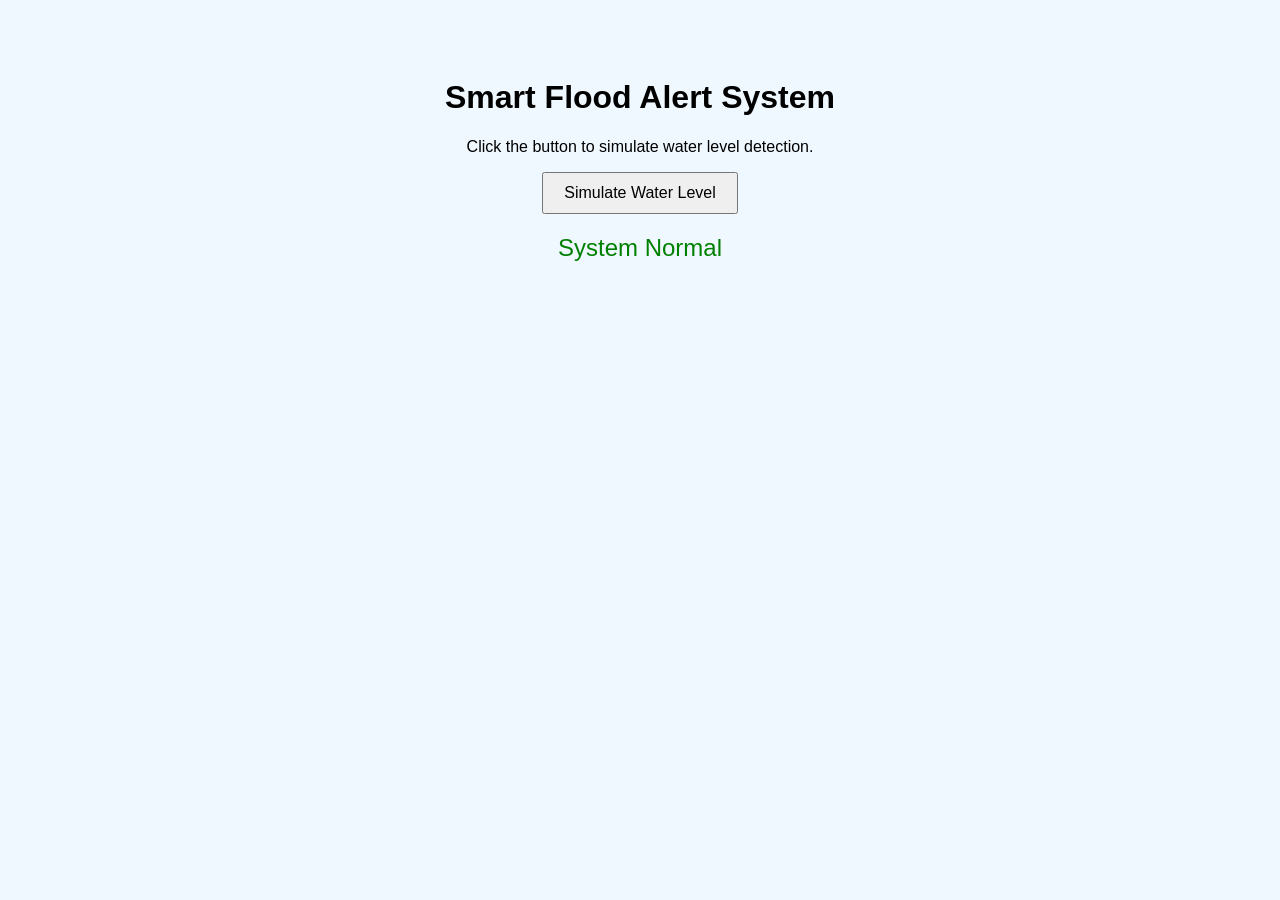
==== index.html @ 25f0c5fd "Add files via upload" ====
<!DOCTYPE html>
<html>
<head>
  <title>Jeddah Flood Alert System</title>
  <link rel="stylesheet" href="style.css">
</head>
<body>
  <h1>Smart Flood Alert System</h1>
  <p>Click the button to simulate water level detection.</p>
  <button onclick="checkWaterLevel()">Simulate Water Level</button>
  <div id="status">System Normal</div>

  <script src="script.js"></script>
</body>
</html>
---- style.css ----
body {
  font-family: Arial, sans-serif;
  text-align: center;
  padding-top: 50px;
  background-color: #f0f8ff;
}
#status {
  font-size: 24px;
  margin-top: 20px;
  color: green;
}
.alert {
  color: red;
  font-weight: bold;
}
button {
  padding: 10px 20px;
  font-size: 16px;
}
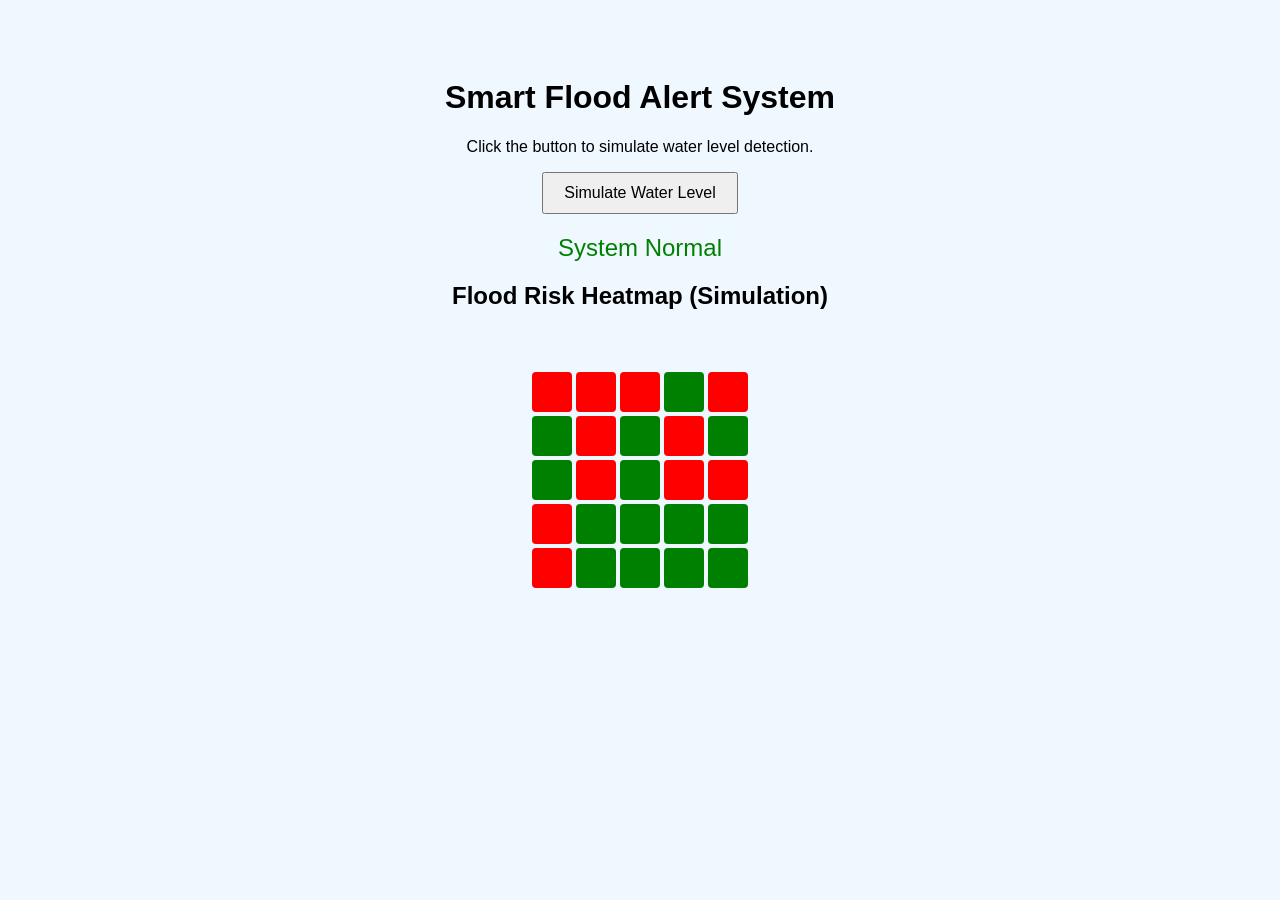
==== commit 50fa8e76: "Add files via upload" ====
--- a/index.html
+++ b/index.html
@@ -10,6 +10,45 @@
   <button onclick="checkWaterLevel()">Simulate Water Level</button>
   <div id="status">System Normal</div>
 
+  <h2>Flood Risk Heatmap (Simulation)</h2>
+  <div class="heatmap">
+  <div class="row">
+    <div class="cell red"></div>
+    <div class="cell red"></div>
+    <div class="cell red"></div>
+    <div class="cell green"></div>
+    <div class="cell red"></div>
+  </div>
+  <div class="row">
+    <div class="cell green"></div>
+    <div class="cell red"></div>
+    <div class="cell green"></div>
+    <div class="cell red"></div>
+    <div class="cell green"></div>
+  </div>
+  <div class="row">
+    <div class="cell green"></div>
+    <div class="cell red"></div>
+    <div class="cell green"></div>
+    <div class="cell red"></div>
+    <div class="cell red"></div>
+  </div>
+  <div class="row">
+    <div class="cell red"></div>
+    <div class="cell green"></div>
+    <div class="cell green"></div>
+    <div class="cell green"></div>
+    <div class="cell green"></div>
+  </div>
+  <div class="row">
+    <div class="cell red"></div>
+    <div class="cell green"></div>
+    <div class="cell green"></div>
+    <div class="cell green"></div>
+    <div class="cell green"></div>
+  </div>
+</div>
+
   <script src="script.js"></script>
 </body>
 </html>
--- a/style.css
+++ b/style.css
@@ -16,4 +16,24 @@
 button {
   padding: 10px 20px;
   font-size: 16px;
-}+}
+
+.heatmap {
+  display: inline-block;
+  margin-top: 40px;
+}
+.row {
+  display: flex;
+}
+.cell {
+  width: 40px;
+  height: 40px;
+  margin: 2px;
+  border-radius: 4px;
+}
+.red {
+  background-color: red;
+}
+.green {
+  background-color: green;
+}
